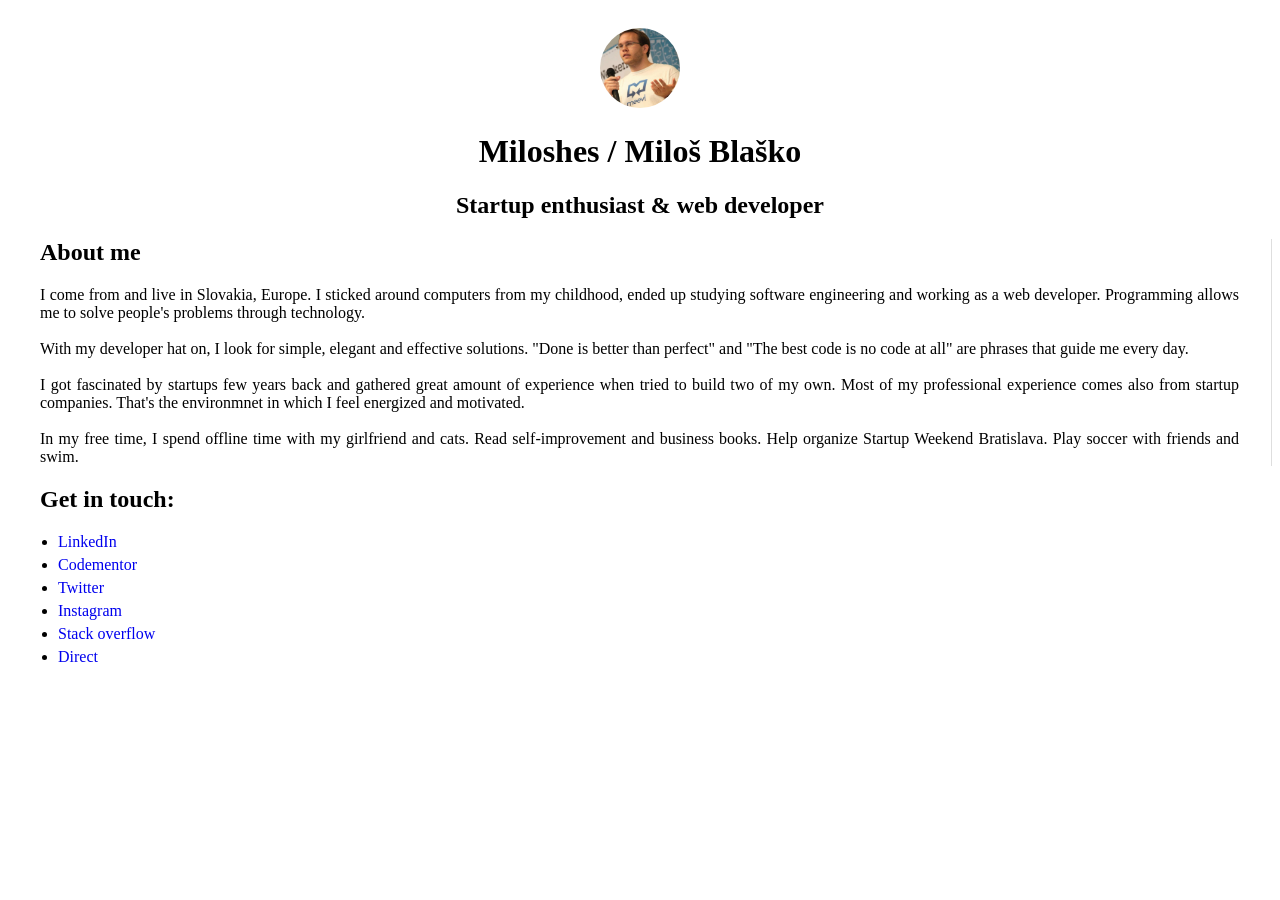
==== index.html @ 99ce5807 "new styling and content" ====
<!DOCTYPE html>
<html lang="en">
  <head>
    <meta charset="utf-8">
    <title>Miloshes.sk | Milos Blasko</title>
    <link rel="stylesheet" type="text/css" href="http://yui.yahooapis.com/combo?pure/0.6.0/base-min.css&pure/0.6.0/grids-min.css"/>
    <link rel="stylesheet" type="text/css" href="style.css"/>

    <!--[if lte IE 8]>
        <link rel="stylesheet" href="http://yui.yahooapis.com/pure/0.6.0/grids-responsive-old-ie-min.css">
    <![endif]-->
    <!--[if gt IE 8]><!-->
        <link rel="stylesheet" href="http://yui.yahooapis.com/pure/0.6.0/grids-responsive-min.css">
    <!--<![endif]-->

  	<meta property="og:title" content="Miloshes | Milos Blasko's personal website"/>
  	<meta property="og:type" content="website"/>
  	<meta property="og:url" content="http://miloshes.sk"/>
  	<meta property="og:image" content="http://miloshes.sk/img/profile.png"/>
  	<meta property="og:site_name" content="Miloshes' personal website"/>
  	<meta property="og:description" content="Milos Blasko - startup enthusiast and Ruby on Rails web developer from Slovakia."/>

    <script type="text/javascript">

      var _gaq = _gaq || [];
      _gaq.push(['_setAccount', 'UA-28419295-1']);
      _gaq.push(['_trackPageview']);

      (function() {
        var ga = document.createElement('script'); ga.type = 'text/javascript'; ga.async = true;
        ga.src = ('https:' == document.location.protocol ? 'https://ssl' : 'http://www') + '.google-analytics.com/ga.js';
        var s = document.getElementsByTagName('script')[0]; s.parentNode.insertBefore(ga, s);
      })();

    </script>
  </head>

  <body>
    <div class="pure-g">
      <div class="pure-u-1 centered">
        <img id="profile-pic" src="img/profile.png" height="80px" width="80px" alt="my face" class="my-face">
        <h1>Miloshes  /  Milo&#353; Bla&#353;ko</h1>
        <h2>Startup enthusiast & web developer</h2>
      </div>

      <div class="pure-u-1 pure-u-sm-3-4 hor-padding right-border">
        <h2>About me</h2>
        <p class="justify">
          I come from and live in Slovakia, Europe. I sticked around computers from my childhood,
          ended up studying software engineering and working as a web developer. Programming allows me to solve people's problems through technology.<br>
          <br>
          With my developer hat on, I look for simple, elegant and effective solutions.
          "Done is better than perfect" and "The best code is no code at all" are phrases that guide me every day.<br>
          <br>
          I got fascinated by startups few years back and gathered great amount of experience when tried to build two of my own. Most of my professional experience comes also from startup companies. That's the environmnet in which I feel energized and motivated.<br>
          <br>
          In my free time, I spend offline time with my girlfriend and cats. Read self-improvement and business books. Help organize Startup Weekend Bratislava. Play soccer with friends and swim.
        </p>
      </div>

      <div class="pure-u-1 pure-u-sm-1-4 hor-padding">
        <h2>Get in touch:</h2>
        <ul>
          <li><a href="http://sk.linkedin.com/in/milosblasko" target="_blank">LinkedIn</a></li>
          <li><a href="https://www.codementor.io/blasko" target="_blank">Codementor</a></li>
          <li><a href="http://twitter.com/blaskomm" target="_blank">Twitter</a></li>
          <li><a href="http://instagram.com/miloshes" target="_blank">Instagram</a></li>
          <li><a href="http://stackoverflow.com/users/826387/miloshes" target="_blank">Stack overflow</a></li>
          <li><a href="mailto:blaskomm@gmail.com">Direct</a></li>
        </ul>
      </div>
    </div>
  </body>
</html>
---- style.css ----
.justify {
  text-align: justify;
}

.centered {
  text-align: center;
}

.pure-g > div {
    -webkit-box-sizing: border-box;
    -moz-box-sizing: border-box;
    box-sizing: border-box;
}

.hor-padding {
    padding: 0 2em;
}

.right-border {
  border-right: 1px solid #DEDEDE;
}

.my-face {
    border-radius: 50%;
    margin-top: 20px;
}

ul {
  padding-left: 18px;
}

li {
  padding-bottom: 5px;
}

a {
  text-decoration: none;
}
/** {
    padding: 0;
    margin: 0;
}

body {
background: #fff;
font-family: Verdana, Arial, Helvetica, sans-serif;
font-size: 11px;
line-height: 18px;
color: #333333;
}

img { border: none; }
a { color: #FF4800; text-decoration: none;}
a:hover { text-decoration: underline; color : #000; }

#wrap {
margin: 40px auto 0 auto;
width: 800px;
}

#header {
border: 5px solid #ddd;
height: 100px;
text-align: center;
}
#header h1 {
font-size: 26px;
font-weight: 100;
letter-spacing: -3px;
padding: 12px 0 5px 10px;
text-align: center;
}
#header h1 a {
color: #182535;
text-decoration: none;
}
#header h1 a:hover {
color: #000;
text-decoration: none;
}
#header h2 {
color: #aaa;
font-size: 15px;
font-weight: 100;
padding: 0 0 0 11px;
letter-spacing: -1px;
line-height: 12px;
text-align: center;
}



.left {
margin-top: 10px;
width: 570px;
float: left;
text-align: justify;
border: 5px solid #ddd;
padding: 10px;
text-align: block;
}
.left h2 {
color: #FF4800;
font-size: 24px;
letter-spacing: -3px;
font-weight: 100;
padding : 10px 0 15px 0;
}

.right {
margin-top: 10px;
width: 160px;
float: right;
border: 5px solid #ddd;
font-size: 12px;
padding: 10px;
}
.right ul {
list-style-type: square;
padding: 5px 10px 10px 20px;
color: #59799F;
}
.right h2 {
height: 30px;
font-size: 12px;
color: #666;
line-height: 30px;
}
.right a { text-decoration: none }

#footer {
margin-top: 10px;
text-align: center;
color: #444;
font-size: 11px;
border: 5px solid #ddd;
padding: 10px;
}

#profile-pic {
padding-top: 7px;
}*/
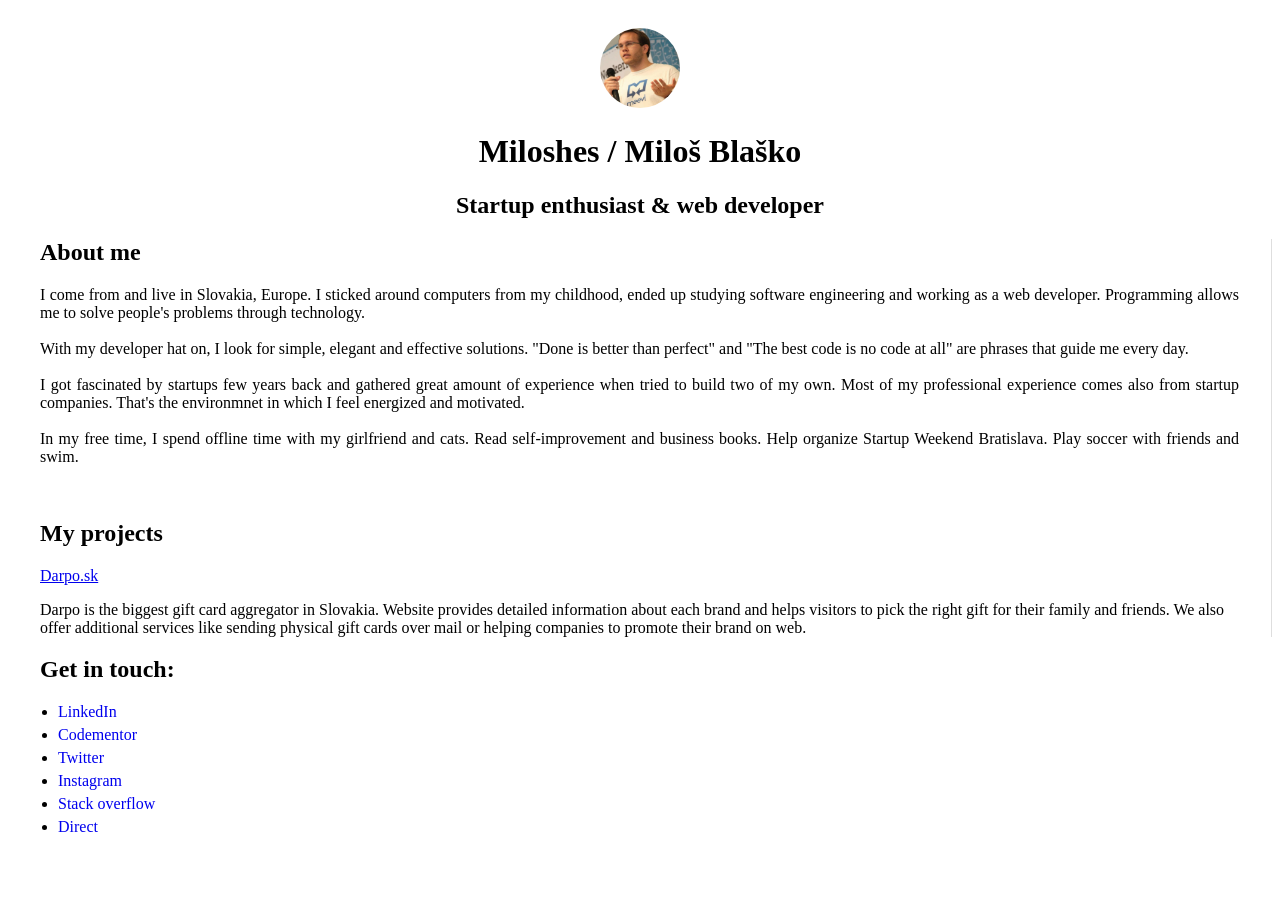
==== commit 623908cf: "Added section My projects with link to darpo.sk" ====
--- a/index.html
+++ b/index.html
@@ -56,7 +56,17 @@
           <br>
           In my free time, I spend offline time with my girlfriend and cats. Read self-improvement and business books. Help organize Startup Weekend Bratislava. Play soccer with friends and swim.
         </p>
+        <br>
+        <h2>My projects</h2>
+        <p class="justify">
+          <a href="http://darpo.sk" target="_blank" class="underlined-link">Darpo.sk</a>
+          <p>
+          Darpo is the biggest gift card aggregator in Slovakia. Website provides detailed information about each brand and helps visitors to pick the right gift for their family and friends. We also offer additional services like sending physical gift cards over mail or helping companies to promote their brand on web.
+          </p>
+        </p>
       </div>
+
+
 
       <div class="pure-u-1 pure-u-sm-1-4 hor-padding">
         <h2>Get in touch:</h2>
@@ -66,7 +76,7 @@
           <li><a href="http://twitter.com/blaskomm" target="_blank">Twitter</a></li>
           <li><a href="http://instagram.com/miloshes" target="_blank">Instagram</a></li>
           <li><a href="http://stackoverflow.com/users/826387/miloshes" target="_blank">Stack overflow</a></li>
-          <li><a href="mailto:blaskomm@gmail.com">Direct</a></li>
+          <li><a href="mailto:blaskomm[google email]">Direct</a></li>
         </ul>
       </div>
     </div>
--- a/style.css
+++ b/style.css
@@ -36,107 +36,7 @@
 a {
   text-decoration: none;
 }
-/** {
-    padding: 0;
-    margin: 0;
+
+.underlined-link {
+  text-decoration: underline;
 }
-
-body {
-background: #fff;
-font-family: Verdana, Arial, Helvetica, sans-serif;
-font-size: 11px;
-line-height: 18px;
-color: #333333;
-}
-
-img { border: none; }
-a { color: #FF4800; text-decoration: none;}
-a:hover { text-decoration: underline; color : #000; }
-
-#wrap {
-margin: 40px auto 0 auto;
-width: 800px;
-}
-
-#header {
-border: 5px solid #ddd;
-height: 100px;
-text-align: center;
-}
-#header h1 {
-font-size: 26px;
-font-weight: 100;
-letter-spacing: -3px;
-padding: 12px 0 5px 10px;
-text-align: center;
-}
-#header h1 a {
-color: #182535;
-text-decoration: none;
-}
-#header h1 a:hover {
-color: #000;
-text-decoration: none;
-}
-#header h2 {
-color: #aaa;
-font-size: 15px;
-font-weight: 100;
-padding: 0 0 0 11px;
-letter-spacing: -1px;
-line-height: 12px;
-text-align: center;
-}
-
-
-
-.left {
-margin-top: 10px;
-width: 570px;
-float: left;
-text-align: justify;
-border: 5px solid #ddd;
-padding: 10px;
-text-align: block;
-}
-.left h2 {
-color: #FF4800;
-font-size: 24px;
-letter-spacing: -3px;
-font-weight: 100;
-padding : 10px 0 15px 0;
-}
-
-.right {
-margin-top: 10px;
-width: 160px;
-float: right;
-border: 5px solid #ddd;
-font-size: 12px;
-padding: 10px;
-}
-.right ul {
-list-style-type: square;
-padding: 5px 10px 10px 20px;
-color: #59799F;
-}
-.right h2 {
-height: 30px;
-font-size: 12px;
-color: #666;
-line-height: 30px;
-}
-.right a { text-decoration: none }
-
-#footer {
-margin-top: 10px;
-text-align: center;
-color: #444;
-font-size: 11px;
-border: 5px solid #ddd;
-padding: 10px;
-}
-
-#profile-pic {
-padding-top: 7px;
-}*/
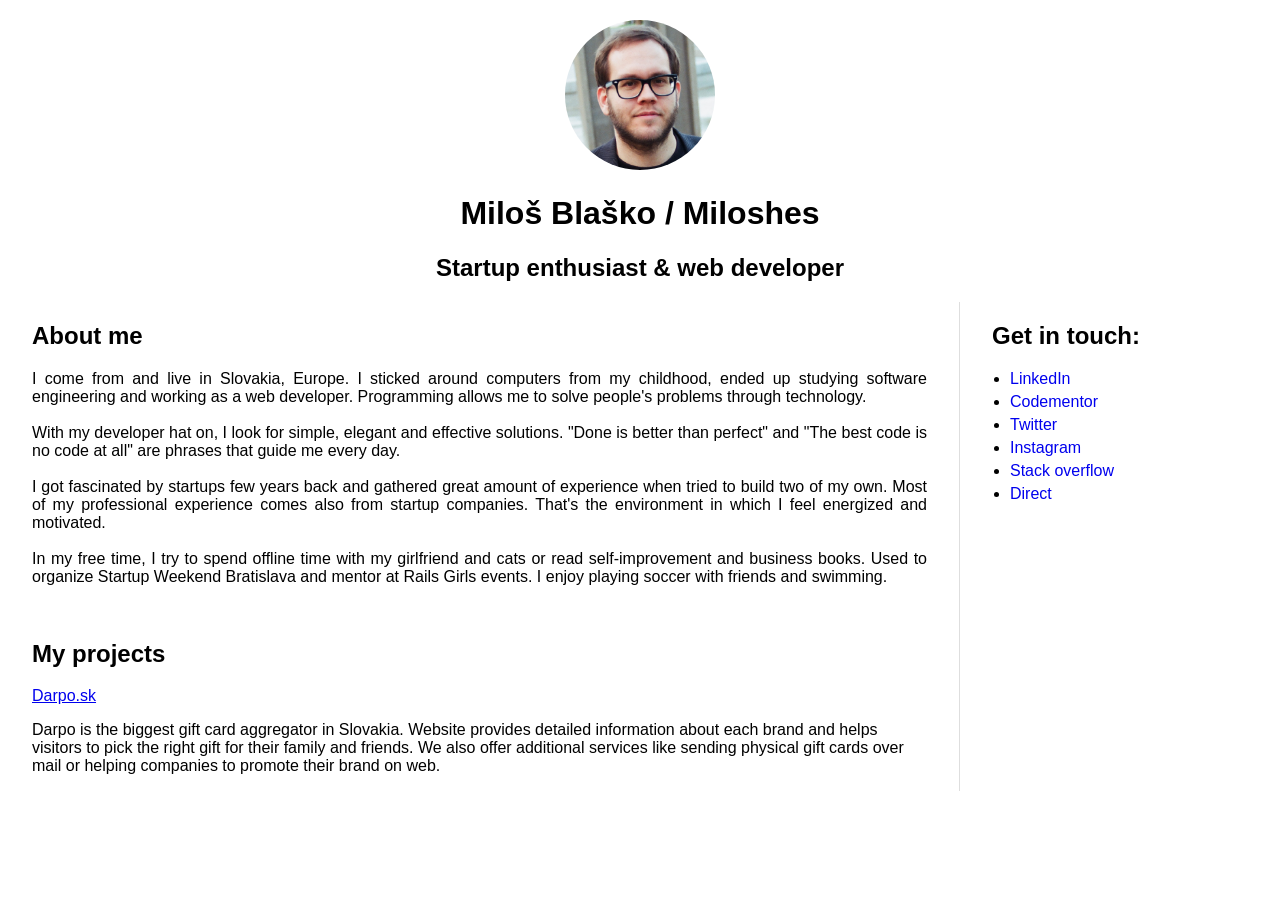
==== commit 2e4d0b92: "Local stylesheets, new profile pic, updated "About me"" ====
--- a/index.html
+++ b/index.html
@@ -3,20 +3,14 @@
   <head>
     <meta charset="utf-8">
     <title>Miloshes.sk | Milos Blasko</title>
-    <link rel="stylesheet" type="text/css" href="http://yui.yahooapis.com/combo?pure/0.6.0/base-min.css&pure/0.6.0/grids-min.css"/>
-    <link rel="stylesheet" type="text/css" href="style.css"/>
-
-    <!--[if lte IE 8]>
-        <link rel="stylesheet" href="http://yui.yahooapis.com/pure/0.6.0/grids-responsive-old-ie-min.css">
-    <![endif]-->
-    <!--[if gt IE 8]><!-->
-        <link rel="stylesheet" href="http://yui.yahooapis.com/pure/0.6.0/grids-responsive-min.css">
-    <!--<![endif]-->
+    <link rel="stylesheet" type="text/css" href="styles/grids-min.css"/>
+    <link rel="stylesheet" type="text/css" href="styles/style.css"/>
+    <link rel="stylesheet" type="text/css" href="styles/grids-responsive-min.css">
 
   	<meta property="og:title" content="Miloshes | Milos Blasko's personal website"/>
   	<meta property="og:type" content="website"/>
-  	<meta property="og:url" content="http://miloshes.sk"/>
-  	<meta property="og:image" content="http://miloshes.sk/img/profile.png"/>
+  	<meta property="og:url" content="https://miloshes.sk"/>
+  	<meta property="og:image" content="https://miloshes.sk/img/profile.png"/>
   	<meta property="og:site_name" content="Miloshes' personal website"/>
   	<meta property="og:description" content="Milos Blasko - startup enthusiast and Ruby on Rails web developer from Slovakia."/>
 
@@ -38,8 +32,8 @@
   <body>
     <div class="pure-g">
       <div class="pure-u-1 centered">
-        <img id="profile-pic" src="img/profile.png" height="80px" width="80px" alt="my face" class="my-face">
-        <h1>Miloshes  /  Milo&#353; Bla&#353;ko</h1>
+        <img id="profile-pic" src="img/profile.png" height="150px" width="150px" alt="my face" class="my-face">
+        <h1>Milo&#353; Bla&#353;ko / Miloshes</h1>
         <h2>Startup enthusiast & web developer</h2>
       </div>
 
@@ -52,16 +46,16 @@
           With my developer hat on, I look for simple, elegant and effective solutions.
           "Done is better than perfect" and "The best code is no code at all" are phrases that guide me every day.<br>
           <br>
-          I got fascinated by startups few years back and gathered great amount of experience when tried to build two of my own. Most of my professional experience comes also from startup companies. That's the environmnet in which I feel energized and motivated.<br>
+          I got fascinated by startups few years back and gathered great amount of experience when tried to build two of my own. Most of my professional experience comes also from startup companies. That's the environment in which I feel energized and motivated.<br>
           <br>
-          In my free time, I spend offline time with my girlfriend and cats. Read self-improvement and business books. Help organize Startup Weekend Bratislava. Play soccer with friends and swim.
+          In my free time, I try to spend offline time with my girlfriend and cats or read self-improvement and business books. Used to organize Startup Weekend Bratislava and mentor at Rails Girls events. I enjoy playing soccer with friends and swimming.
         </p>
         <br>
         <h2>My projects</h2>
         <p class="justify">
           <a href="http://darpo.sk" target="_blank" class="underlined-link">Darpo.sk</a>
           <p>
-          Darpo is the biggest gift card aggregator in Slovakia. Website provides detailed information about each brand and helps visitors to pick the right gift for their family and friends. We also offer additional services like sending physical gift cards over mail or helping companies to promote their brand on web.
+            Darpo is the biggest gift card aggregator in Slovakia. Website provides detailed information about each brand and helps visitors to pick the right gift for their family and friends. We also offer additional services like sending physical gift cards over mail or helping companies to promote their brand on web.
           </p>
         </p>
       </div>
@@ -73,9 +67,9 @@
         <ul>
           <li><a href="http://sk.linkedin.com/in/milosblasko" target="_blank">LinkedIn</a></li>
           <li><a href="https://www.codementor.io/blasko" target="_blank">Codementor</a></li>
-          <li><a href="http://twitter.com/blaskomm" target="_blank">Twitter</a></li>
-          <li><a href="http://instagram.com/miloshes" target="_blank">Instagram</a></li>
-          <li><a href="http://stackoverflow.com/users/826387/miloshes" target="_blank">Stack overflow</a></li>
+          <li><a href="https://twitter.com/blaskomm" target="_blank">Twitter</a></li>
+          <li><a href="https://instagram.com/miloshes" target="_blank">Instagram</a></li>
+          <li><a href="https://stackoverflow.com/users/826387/miloshes" target="_blank">Stack overflow</a></li>
           <li><a href="mailto:blaskomm[google email]">Direct</a></li>
         </ul>
       </div>
--- a/styles/grids-min.css
+++ b/styles/grids-min.css
@@ -0,0 +1,17 @@
+/*!
+Pure v0.6.0
+Copyright 2014 Yahoo! Inc. All rights reserved.
+Licensed under the BSD License.
+https://github.com/yahoo/pure/blob/master/LICENSE.md
+*/
+/*!
+normalize.css v^3.0 | MIT License | git.io/normalize
+Copyright (c) Nicolas Gallagher and Jonathan Neal
+*/
+/*! normalize.css v3.0.2 | MIT License | git.io/normalize */html{font-family:sans-serif;-ms-text-size-adjust:100%;-webkit-text-size-adjust:100%}body{margin:0}article,aside,details,figcaption,figure,footer,header,hgroup,main,menu,nav,section,summary{display:block}audio,canvas,progress,video{display:inline-block;vertical-align:baseline}audio:not([controls]){display:none;height:0}[hidden],template{display:none}a{background-color:transparent}a:active,a:hover{outline:0}abbr[title]{border-bottom:1px dotted}b,strong{font-weight:700}dfn{font-style:italic}h1{font-size:2em;margin:.67em 0}mark{background:#ff0;color:#000}small{font-size:80%}sub,sup{font-size:75%;line-height:0;position:relative;vertical-align:baseline}sup{top:-.5em}sub{bottom:-.25em}img{border:0}svg:not(:root){overflow:hidden}figure{margin:1em 40px}hr{-moz-box-sizing:content-box;box-sizing:content-box;height:0}pre{overflow:auto}code,kbd,pre,samp{font-family:monospace,monospace;font-size:1em}button,input,optgroup,select,textarea{color:inherit;font:inherit;margin:0}button{overflow:visible}button,select{text-transform:none}button,html input[type=button],input[type=reset],input[type=submit]{-webkit-appearance:button;cursor:pointer}button[disabled],html input[disabled]{cursor:default}button::-moz-focus-inner,input::-moz-focus-inner{border:0;padding:0}input{line-height:normal}input[type=checkbox],input[type=radio]{box-sizing:border-box;padding:0}input[type=number]::-webkit-inner-spin-button,input[type=number]::-webkit-outer-spin-button{height:auto}input[type=search]{-webkit-appearance:textfield;-moz-box-sizing:content-box;-webkit-box-sizing:content-box;box-sizing:content-box}input[type=search]::-webkit-search-cancel-button,input[type=search]::-webkit-search-decoration{-webkit-appearance:none}fieldset{border:1px solid silver;margin:0 2px;padding:.35em .625em .75em}legend{border:0;padding:0}textarea{overflow:auto}optgroup{font-weight:700}table{border-collapse:collapse;border-spacing:0}td,th{padding:0}.hidden,[hidden]{display:none!important}.pure-img{max-width:100%;height:auto;display:block}/*!
+Pure v0.6.0
+Copyright 2014 Yahoo! Inc. All rights reserved.
+Licensed under the BSD License.
+https://github.com/yahoo/pure/blob/master/LICENSE.md
+*/
+.pure-g{letter-spacing:-.31em;*letter-spacing:normal;*word-spacing:-.43em;text-rendering:optimizespeed;font-family:FreeSans,Arimo,"Droid Sans",Helvetica,Arial,sans-serif;display:-webkit-flex;-webkit-flex-flow:row wrap;display:-ms-flexbox;-ms-flex-flow:row wrap;-ms-align-content:flex-start;-webkit-align-content:flex-start;align-content:flex-start}.opera-only :-o-prefocus,.pure-g{word-spacing:-.43em}.pure-u{display:inline-block;*display:inline;zoom:1;letter-spacing:normal;word-spacing:normal;vertical-align:top;text-rendering:auto}.pure-g [class *="pure-u"]{font-family:sans-serif}.pure-u-1,.pure-u-1-1,.pure-u-1-2,.pure-u-1-3,.pure-u-2-3,.pure-u-1-4,.pure-u-3-4,.pure-u-1-5,.pure-u-2-5,.pure-u-3-5,.pure-u-4-5,.pure-u-5-5,.pure-u-1-6,.pure-u-5-6,.pure-u-1-8,.pure-u-3-8,.pure-u-5-8,.pure-u-7-8,.pure-u-1-12,.pure-u-5-12,.pure-u-7-12,.pure-u-11-12,.pure-u-1-24,.pure-u-2-24,.pure-u-3-24,.pure-u-4-24,.pure-u-5-24,.pure-u-6-24,.pure-u-7-24,.pure-u-8-24,.pure-u-9-24,.pure-u-10-24,.pure-u-11-24,.pure-u-12-24,.pure-u-13-24,.pure-u-14-24,.pure-u-15-24,.pure-u-16-24,.pure-u-17-24,.pure-u-18-24,.pure-u-19-24,.pure-u-20-24,.pure-u-21-24,.pure-u-22-24,.pure-u-23-24,.pure-u-24-24{display:inline-block;*display:inline;zoom:1;letter-spacing:normal;word-spacing:normal;vertical-align:top;text-rendering:auto}.pure-u-1-24{width:4.1667%;*width:4.1357%}.pure-u-1-12,.pure-u-2-24{width:8.3333%;*width:8.3023%}.pure-u-1-8,.pure-u-3-24{width:12.5%;*width:12.469%}.pure-u-1-6,.pure-u-4-24{width:16.6667%;*width:16.6357%}.pure-u-1-5{width:20%;*width:19.969%}.pure-u-5-24{width:20.8333%;*width:20.8023%}.pure-u-1-4,.pure-u-6-24{width:25%;*width:24.969%}.pure-u-7-24{width:29.1667%;*width:29.1357%}.pure-u-1-3,.pure-u-8-24{width:33.3333%;*width:33.3023%}.pure-u-3-8,.pure-u-9-24{width:37.5%;*width:37.469%}.pure-u-2-5{width:40%;*width:39.969%}.pure-u-5-12,.pure-u-10-24{width:41.6667%;*width:41.6357%}.pure-u-11-24{width:45.8333%;*width:45.8023%}.pure-u-1-2,.pure-u-12-24{width:50%;*width:49.969%}.pure-u-13-24{width:54.1667%;*width:54.1357%}.pure-u-7-12,.pure-u-14-24{width:58.3333%;*width:58.3023%}.pure-u-3-5{width:60%;*width:59.969%}.pure-u-5-8,.pure-u-15-24{width:62.5%;*width:62.469%}.pure-u-2-3,.pure-u-16-24{width:66.6667%;*width:66.6357%}.pure-u-17-24{width:70.8333%;*width:70.8023%}.pure-u-3-4,.pure-u-18-24{width:75%;*width:74.969%}.pure-u-19-24{width:79.1667%;*width:79.1357%}.pure-u-4-5{width:80%;*width:79.969%}.pure-u-5-6,.pure-u-20-24{width:83.3333%;*width:83.3023%}.pure-u-7-8,.pure-u-21-24{width:87.5%;*width:87.469%}.pure-u-11-12,.pure-u-22-24{width:91.6667%;*width:91.6357%}.pure-u-23-24{width:95.8333%;*width:95.8023%}.pure-u-1,.pure-u-1-1,.pure-u-5-5,.pure-u-24-24{width:100%}
--- a/styles/style.css
+++ b/styles/style.css
@@ -0,0 +1,42 @@
+.justify {
+  text-align: justify;
+}
+
+.centered {
+  text-align: center;
+}
+
+.pure-g > div {
+    -webkit-box-sizing: border-box;
+    -moz-box-sizing: border-box;
+    box-sizing: border-box;
+}
+
+.hor-padding {
+    padding: 0 2em;
+}
+
+.right-border {
+  border-right: 1px solid #DEDEDE;
+}
+
+.my-face {
+    border-radius: 50%;
+    margin-top: 20px;
+}
+
+ul {
+  padding-left: 18px;
+}
+
+li {
+  padding-bottom: 5px;
+}
+
+a {
+  text-decoration: none;
+}
+
+.underlined-link {
+  text-decoration: underline;
+}
--- a/styles/grids-responsive-min.css
+++ b/styles/grids-responsive-min.css
@@ -0,0 +1,7 @@
+/*!
+Pure v0.6.0
+Copyright 2014 Yahoo! Inc. All rights reserved.
+Licensed under the BSD License.
+https://github.com/yahoo/pure/blob/master/LICENSE.md
+*/
+@media screen and (min-width:35.5em){.pure-u-sm-1,.pure-u-sm-1-1,.pure-u-sm-1-2,.pure-u-sm-1-3,.pure-u-sm-2-3,.pure-u-sm-1-4,.pure-u-sm-3-4,.pure-u-sm-1-5,.pure-u-sm-2-5,.pure-u-sm-3-5,.pure-u-sm-4-5,.pure-u-sm-5-5,.pure-u-sm-1-6,.pure-u-sm-5-6,.pure-u-sm-1-8,.pure-u-sm-3-8,.pure-u-sm-5-8,.pure-u-sm-7-8,.pure-u-sm-1-12,.pure-u-sm-5-12,.pure-u-sm-7-12,.pure-u-sm-11-12,.pure-u-sm-1-24,.pure-u-sm-2-24,.pure-u-sm-3-24,.pure-u-sm-4-24,.pure-u-sm-5-24,.pure-u-sm-6-24,.pure-u-sm-7-24,.pure-u-sm-8-24,.pure-u-sm-9-24,.pure-u-sm-10-24,.pure-u-sm-11-24,.pure-u-sm-12-24,.pure-u-sm-13-24,.pure-u-sm-14-24,.pure-u-sm-15-24,.pure-u-sm-16-24,.pure-u-sm-17-24,.pure-u-sm-18-24,.pure-u-sm-19-24,.pure-u-sm-20-24,.pure-u-sm-21-24,.pure-u-sm-22-24,.pure-u-sm-23-24,.pure-u-sm-24-24{display:inline-block;*display:inline;zoom:1;letter-spacing:normal;word-spacing:normal;vertical-align:top;text-rendering:auto}.pure-u-sm-1-24{width:4.1667%;*width:4.1357%}.pure-u-sm-1-12,.pure-u-sm-2-24{width:8.3333%;*width:8.3023%}.pure-u-sm-1-8,.pure-u-sm-3-24{width:12.5%;*width:12.469%}.pure-u-sm-1-6,.pure-u-sm-4-24{width:16.6667%;*width:16.6357%}.pure-u-sm-1-5{width:20%;*width:19.969%}.pure-u-sm-5-24{width:20.8333%;*width:20.8023%}.pure-u-sm-1-4,.pure-u-sm-6-24{width:25%;*width:24.969%}.pure-u-sm-7-24{width:29.1667%;*width:29.1357%}.pure-u-sm-1-3,.pure-u-sm-8-24{width:33.3333%;*width:33.3023%}.pure-u-sm-3-8,.pure-u-sm-9-24{width:37.5%;*width:37.469%}.pure-u-sm-2-5{width:40%;*width:39.969%}.pure-u-sm-5-12,.pure-u-sm-10-24{width:41.6667%;*width:41.6357%}.pure-u-sm-11-24{width:45.8333%;*width:45.8023%}.pure-u-sm-1-2,.pure-u-sm-12-24{width:50%;*width:49.969%}.pure-u-sm-13-24{width:54.1667%;*width:54.1357%}.pure-u-sm-7-12,.pure-u-sm-14-24{width:58.3333%;*width:58.3023%}.pure-u-sm-3-5{width:60%;*width:59.969%}.pure-u-sm-5-8,.pure-u-sm-15-24{width:62.5%;*width:62.469%}.pure-u-sm-2-3,.pure-u-sm-16-24{width:66.6667%;*width:66.6357%}.pure-u-sm-17-24{width:70.8333%;*width:70.8023%}.pure-u-sm-3-4,.pure-u-sm-18-24{width:75%;*width:74.969%}.pure-u-sm-19-24{width:79.1667%;*width:79.1357%}.pure-u-sm-4-5{width:80%;*width:79.969%}.pure-u-sm-5-6,.pure-u-sm-20-24{width:83.3333%;*width:83.3023%}.pure-u-sm-7-8,.pure-u-sm-21-24{width:87.5%;*width:87.469%}.pure-u-sm-11-12,.pure-u-sm-22-24{width:91.6667%;*width:91.6357%}.pure-u-sm-23-24{width:95.8333%;*width:95.8023%}.pure-u-sm-1,.pure-u-sm-1-1,.pure-u-sm-5-5,.pure-u-sm-24-24{width:100%}}@media screen and (min-width:48em){.pure-u-md-1,.pure-u-md-1-1,.pure-u-md-1-2,.pure-u-md-1-3,.pure-u-md-2-3,.pure-u-md-1-4,.pure-u-md-3-4,.pure-u-md-1-5,.pure-u-md-2-5,.pure-u-md-3-5,.pure-u-md-4-5,.pure-u-md-5-5,.pure-u-md-1-6,.pure-u-md-5-6,.pure-u-md-1-8,.pure-u-md-3-8,.pure-u-md-5-8,.pure-u-md-7-8,.pure-u-md-1-12,.pure-u-md-5-12,.pure-u-md-7-12,.pure-u-md-11-12,.pure-u-md-1-24,.pure-u-md-2-24,.pure-u-md-3-24,.pure-u-md-4-24,.pure-u-md-5-24,.pure-u-md-6-24,.pure-u-md-7-24,.pure-u-md-8-24,.pure-u-md-9-24,.pure-u-md-10-24,.pure-u-md-11-24,.pure-u-md-12-24,.pure-u-md-13-24,.pure-u-md-14-24,.pure-u-md-15-24,.pure-u-md-16-24,.pure-u-md-17-24,.pure-u-md-18-24,.pure-u-md-19-24,.pure-u-md-20-24,.pure-u-md-21-24,.pure-u-md-22-24,.pure-u-md-23-24,.pure-u-md-24-24{display:inline-block;*display:inline;zoom:1;letter-spacing:normal;word-spacing:normal;vertical-align:top;text-rendering:auto}.pure-u-md-1-24{width:4.1667%;*width:4.1357%}.pure-u-md-1-12,.pure-u-md-2-24{width:8.3333%;*width:8.3023%}.pure-u-md-1-8,.pure-u-md-3-24{width:12.5%;*width:12.469%}.pure-u-md-1-6,.pure-u-md-4-24{width:16.6667%;*width:16.6357%}.pure-u-md-1-5{width:20%;*width:19.969%}.pure-u-md-5-24{width:20.8333%;*width:20.8023%}.pure-u-md-1-4,.pure-u-md-6-24{width:25%;*width:24.969%}.pure-u-md-7-24{width:29.1667%;*width:29.1357%}.pure-u-md-1-3,.pure-u-md-8-24{width:33.3333%;*width:33.3023%}.pure-u-md-3-8,.pure-u-md-9-24{width:37.5%;*width:37.469%}.pure-u-md-2-5{width:40%;*width:39.969%}.pure-u-md-5-12,.pure-u-md-10-24{width:41.6667%;*width:41.6357%}.pure-u-md-11-24{width:45.8333%;*width:45.8023%}.pure-u-md-1-2,.pure-u-md-12-24{width:50%;*width:49.969%}.pure-u-md-13-24{width:54.1667%;*width:54.1357%}.pure-u-md-7-12,.pure-u-md-14-24{width:58.3333%;*width:58.3023%}.pure-u-md-3-5{width:60%;*width:59.969%}.pure-u-md-5-8,.pure-u-md-15-24{width:62.5%;*width:62.469%}.pure-u-md-2-3,.pure-u-md-16-24{width:66.6667%;*width:66.6357%}.pure-u-md-17-24{width:70.8333%;*width:70.8023%}.pure-u-md-3-4,.pure-u-md-18-24{width:75%;*width:74.969%}.pure-u-md-19-24{width:79.1667%;*width:79.1357%}.pure-u-md-4-5{width:80%;*width:79.969%}.pure-u-md-5-6,.pure-u-md-20-24{width:83.3333%;*width:83.3023%}.pure-u-md-7-8,.pure-u-md-21-24{width:87.5%;*width:87.469%}.pure-u-md-11-12,.pure-u-md-22-24{width:91.6667%;*width:91.6357%}.pure-u-md-23-24{width:95.8333%;*width:95.8023%}.pure-u-md-1,.pure-u-md-1-1,.pure-u-md-5-5,.pure-u-md-24-24{width:100%}}@media screen and (min-width:64em){.pure-u-lg-1,.pure-u-lg-1-1,.pure-u-lg-1-2,.pure-u-lg-1-3,.pure-u-lg-2-3,.pure-u-lg-1-4,.pure-u-lg-3-4,.pure-u-lg-1-5,.pure-u-lg-2-5,.pure-u-lg-3-5,.pure-u-lg-4-5,.pure-u-lg-5-5,.pure-u-lg-1-6,.pure-u-lg-5-6,.pure-u-lg-1-8,.pure-u-lg-3-8,.pure-u-lg-5-8,.pure-u-lg-7-8,.pure-u-lg-1-12,.pure-u-lg-5-12,.pure-u-lg-7-12,.pure-u-lg-11-12,.pure-u-lg-1-24,.pure-u-lg-2-24,.pure-u-lg-3-24,.pure-u-lg-4-24,.pure-u-lg-5-24,.pure-u-lg-6-24,.pure-u-lg-7-24,.pure-u-lg-8-24,.pure-u-lg-9-24,.pure-u-lg-10-24,.pure-u-lg-11-24,.pure-u-lg-12-24,.pure-u-lg-13-24,.pure-u-lg-14-24,.pure-u-lg-15-24,.pure-u-lg-16-24,.pure-u-lg-17-24,.pure-u-lg-18-24,.pure-u-lg-19-24,.pure-u-lg-20-24,.pure-u-lg-21-24,.pure-u-lg-22-24,.pure-u-lg-23-24,.pure-u-lg-24-24{display:inline-block;*display:inline;zoom:1;letter-spacing:normal;word-spacing:normal;vertical-align:top;text-rendering:auto}.pure-u-lg-1-24{width:4.1667%;*width:4.1357%}.pure-u-lg-1-12,.pure-u-lg-2-24{width:8.3333%;*width:8.3023%}.pure-u-lg-1-8,.pure-u-lg-3-24{width:12.5%;*width:12.469%}.pure-u-lg-1-6,.pure-u-lg-4-24{width:16.6667%;*width:16.6357%}.pure-u-lg-1-5{width:20%;*width:19.969%}.pure-u-lg-5-24{width:20.8333%;*width:20.8023%}.pure-u-lg-1-4,.pure-u-lg-6-24{width:25%;*width:24.969%}.pure-u-lg-7-24{width:29.1667%;*width:29.1357%}.pure-u-lg-1-3,.pure-u-lg-8-24{width:33.3333%;*width:33.3023%}.pure-u-lg-3-8,.pure-u-lg-9-24{width:37.5%;*width:37.469%}.pure-u-lg-2-5{width:40%;*width:39.969%}.pure-u-lg-5-12,.pure-u-lg-10-24{width:41.6667%;*width:41.6357%}.pure-u-lg-11-24{width:45.8333%;*width:45.8023%}.pure-u-lg-1-2,.pure-u-lg-12-24{width:50%;*width:49.969%}.pure-u-lg-13-24{width:54.1667%;*width:54.1357%}.pure-u-lg-7-12,.pure-u-lg-14-24{width:58.3333%;*width:58.3023%}.pure-u-lg-3-5{width:60%;*width:59.969%}.pure-u-lg-5-8,.pure-u-lg-15-24{width:62.5%;*width:62.469%}.pure-u-lg-2-3,.pure-u-lg-16-24{width:66.6667%;*width:66.6357%}.pure-u-lg-17-24{width:70.8333%;*width:70.8023%}.pure-u-lg-3-4,.pure-u-lg-18-24{width:75%;*width:74.969%}.pure-u-lg-19-24{width:79.1667%;*width:79.1357%}.pure-u-lg-4-5{width:80%;*width:79.969%}.pure-u-lg-5-6,.pure-u-lg-20-24{width:83.3333%;*width:83.3023%}.pure-u-lg-7-8,.pure-u-lg-21-24{width:87.5%;*width:87.469%}.pure-u-lg-11-12,.pure-u-lg-22-24{width:91.6667%;*width:91.6357%}.pure-u-lg-23-24{width:95.8333%;*width:95.8023%}.pure-u-lg-1,.pure-u-lg-1-1,.pure-u-lg-5-5,.pure-u-lg-24-24{width:100%}}@media screen and (min-width:80em){.pure-u-xl-1,.pure-u-xl-1-1,.pure-u-xl-1-2,.pure-u-xl-1-3,.pure-u-xl-2-3,.pure-u-xl-1-4,.pure-u-xl-3-4,.pure-u-xl-1-5,.pure-u-xl-2-5,.pure-u-xl-3-5,.pure-u-xl-4-5,.pure-u-xl-5-5,.pure-u-xl-1-6,.pure-u-xl-5-6,.pure-u-xl-1-8,.pure-u-xl-3-8,.pure-u-xl-5-8,.pure-u-xl-7-8,.pure-u-xl-1-12,.pure-u-xl-5-12,.pure-u-xl-7-12,.pure-u-xl-11-12,.pure-u-xl-1-24,.pure-u-xl-2-24,.pure-u-xl-3-24,.pure-u-xl-4-24,.pure-u-xl-5-24,.pure-u-xl-6-24,.pure-u-xl-7-24,.pure-u-xl-8-24,.pure-u-xl-9-24,.pure-u-xl-10-24,.pure-u-xl-11-24,.pure-u-xl-12-24,.pure-u-xl-13-24,.pure-u-xl-14-24,.pure-u-xl-15-24,.pure-u-xl-16-24,.pure-u-xl-17-24,.pure-u-xl-18-24,.pure-u-xl-19-24,.pure-u-xl-20-24,.pure-u-xl-21-24,.pure-u-xl-22-24,.pure-u-xl-23-24,.pure-u-xl-24-24{display:inline-block;*display:inline;zoom:1;letter-spacing:normal;word-spacing:normal;vertical-align:top;text-rendering:auto}.pure-u-xl-1-24{width:4.1667%;*width:4.1357%}.pure-u-xl-1-12,.pure-u-xl-2-24{width:8.3333%;*width:8.3023%}.pure-u-xl-1-8,.pure-u-xl-3-24{width:12.5%;*width:12.469%}.pure-u-xl-1-6,.pure-u-xl-4-24{width:16.6667%;*width:16.6357%}.pure-u-xl-1-5{width:20%;*width:19.969%}.pure-u-xl-5-24{width:20.8333%;*width:20.8023%}.pure-u-xl-1-4,.pure-u-xl-6-24{width:25%;*width:24.969%}.pure-u-xl-7-24{width:29.1667%;*width:29.1357%}.pure-u-xl-1-3,.pure-u-xl-8-24{width:33.3333%;*width:33.3023%}.pure-u-xl-3-8,.pure-u-xl-9-24{width:37.5%;*width:37.469%}.pure-u-xl-2-5{width:40%;*width:39.969%}.pure-u-xl-5-12,.pure-u-xl-10-24{width:41.6667%;*width:41.6357%}.pure-u-xl-11-24{width:45.8333%;*width:45.8023%}.pure-u-xl-1-2,.pure-u-xl-12-24{width:50%;*width:49.969%}.pure-u-xl-13-24{width:54.1667%;*width:54.1357%}.pure-u-xl-7-12,.pure-u-xl-14-24{width:58.3333%;*width:58.3023%}.pure-u-xl-3-5{width:60%;*width:59.969%}.pure-u-xl-5-8,.pure-u-xl-15-24{width:62.5%;*width:62.469%}.pure-u-xl-2-3,.pure-u-xl-16-24{width:66.6667%;*width:66.6357%}.pure-u-xl-17-24{width:70.8333%;*width:70.8023%}.pure-u-xl-3-4,.pure-u-xl-18-24{width:75%;*width:74.969%}.pure-u-xl-19-24{width:79.1667%;*width:79.1357%}.pure-u-xl-4-5{width:80%;*width:79.969%}.pure-u-xl-5-6,.pure-u-xl-20-24{width:83.3333%;*width:83.3023%}.pure-u-xl-7-8,.pure-u-xl-21-24{width:87.5%;*width:87.469%}.pure-u-xl-11-12,.pure-u-xl-22-24{width:91.6667%;*width:91.6357%}.pure-u-xl-23-24{width:95.8333%;*width:95.8023%}.pure-u-xl-1,.pure-u-xl-1-1,.pure-u-xl-5-5,.pure-u-xl-24-24{width:100%}}
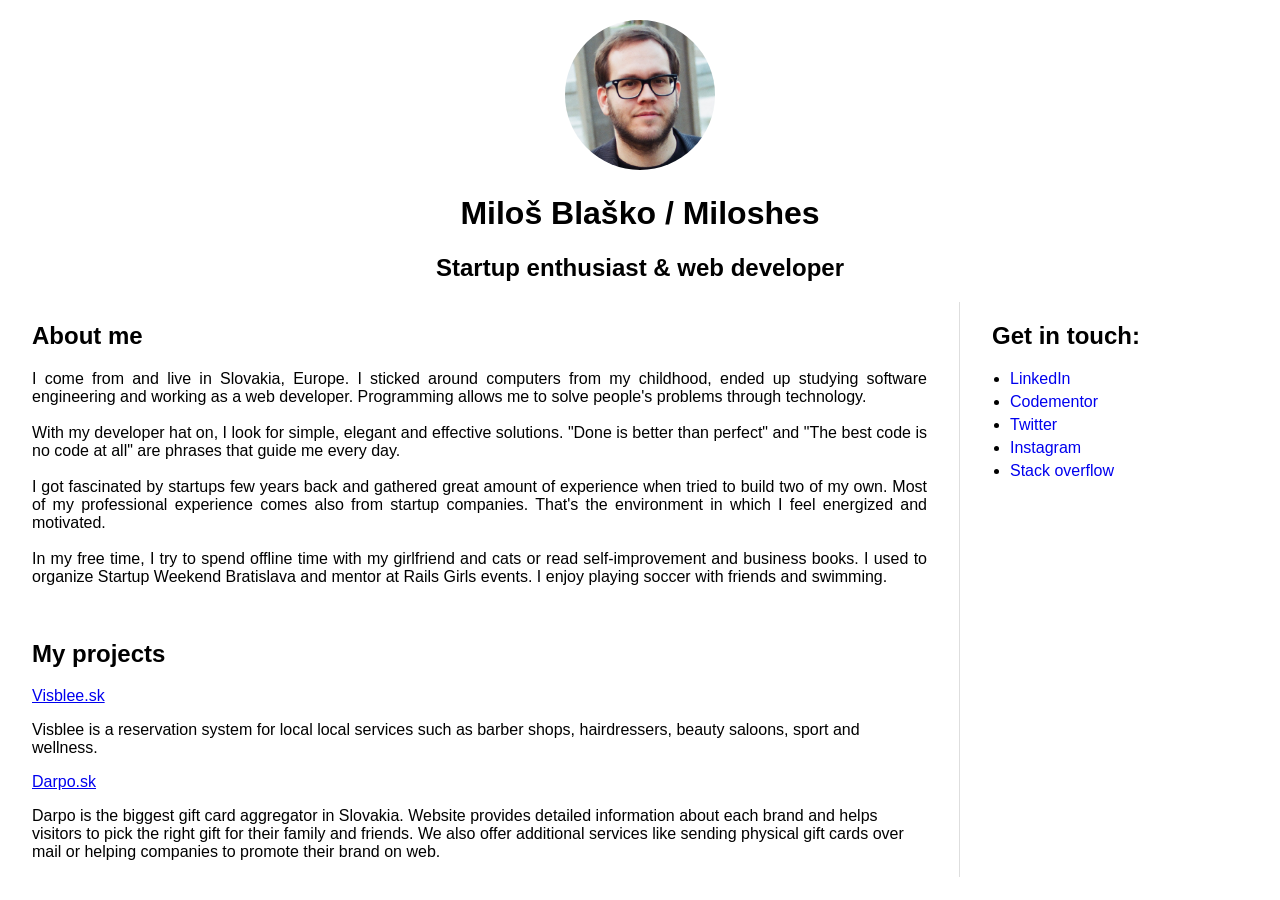
==== commit a0170a85: "Remove gmail, add Visblee" ====
--- a/index.html
+++ b/index.html
@@ -13,20 +13,6 @@
   	<meta property="og:image" content="https://miloshes.sk/img/profile.png"/>
   	<meta property="og:site_name" content="Miloshes' personal website"/>
   	<meta property="og:description" content="Milos Blasko - startup enthusiast and Ruby on Rails web developer from Slovakia."/>
-
-    <script type="text/javascript">
-
-      var _gaq = _gaq || [];
-      _gaq.push(['_setAccount', 'UA-28419295-1']);
-      _gaq.push(['_trackPageview']);
-
-      (function() {
-        var ga = document.createElement('script'); ga.type = 'text/javascript'; ga.async = true;
-        ga.src = ('https:' == document.location.protocol ? 'https://ssl' : 'http://www') + '.google-analytics.com/ga.js';
-        var s = document.getElementsByTagName('script')[0]; s.parentNode.insertBefore(ga, s);
-      })();
-
-    </script>
   </head>
 
   <body>
@@ -48,29 +34,33 @@
           <br>
           I got fascinated by startups few years back and gathered great amount of experience when tried to build two of my own. Most of my professional experience comes also from startup companies. That's the environment in which I feel energized and motivated.<br>
           <br>
-          In my free time, I try to spend offline time with my girlfriend and cats or read self-improvement and business books. Used to organize Startup Weekend Bratislava and mentor at Rails Girls events. I enjoy playing soccer with friends and swimming.
+          In my free time, I try to spend offline time with my girlfriend and cats or read self-improvement and business books. I used to organize Startup Weekend Bratislava and mentor at Rails Girls events. I enjoy playing soccer with friends and swimming.
         </p>
         <br>
         <h2>My projects</h2>
         <p class="justify">
-          <a href="http://darpo.sk" target="_blank" class="underlined-link">Darpo.sk</a>
+          <a href="https://visblee.sk" target="_blank" class="underlined-link">Visblee.sk</a>
+          <p>
+            Visblee is a reservation system for local local services such as barber shops, hairdressers, beauty saloons, sport and wellness.
+          </p>
+        </p>
+        
+        <p class="justify">
+          <a href="https://darpo.sk" target="_blank" class="underlined-link">Darpo.sk</a>
           <p>
             Darpo is the biggest gift card aggregator in Slovakia. Website provides detailed information about each brand and helps visitors to pick the right gift for their family and friends. We also offer additional services like sending physical gift cards over mail or helping companies to promote their brand on web.
           </p>
         </p>
       </div>
 
-
-
       <div class="pure-u-1 pure-u-sm-1-4 hor-padding">
         <h2>Get in touch:</h2>
         <ul>
-          <li><a href="http://sk.linkedin.com/in/milosblasko" target="_blank">LinkedIn</a></li>
+          <li><a href="https://sk.linkedin.com/in/milosblasko" target="_blank">LinkedIn</a></li>
           <li><a href="https://www.codementor.io/blasko" target="_blank">Codementor</a></li>
           <li><a href="https://twitter.com/blaskomm" target="_blank">Twitter</a></li>
           <li><a href="https://instagram.com/miloshes" target="_blank">Instagram</a></li>
           <li><a href="https://stackoverflow.com/users/826387/miloshes" target="_blank">Stack overflow</a></li>
-          <li><a href="mailto:blaskomm[google email]">Direct</a></li>
         </ul>
       </div>
     </div>
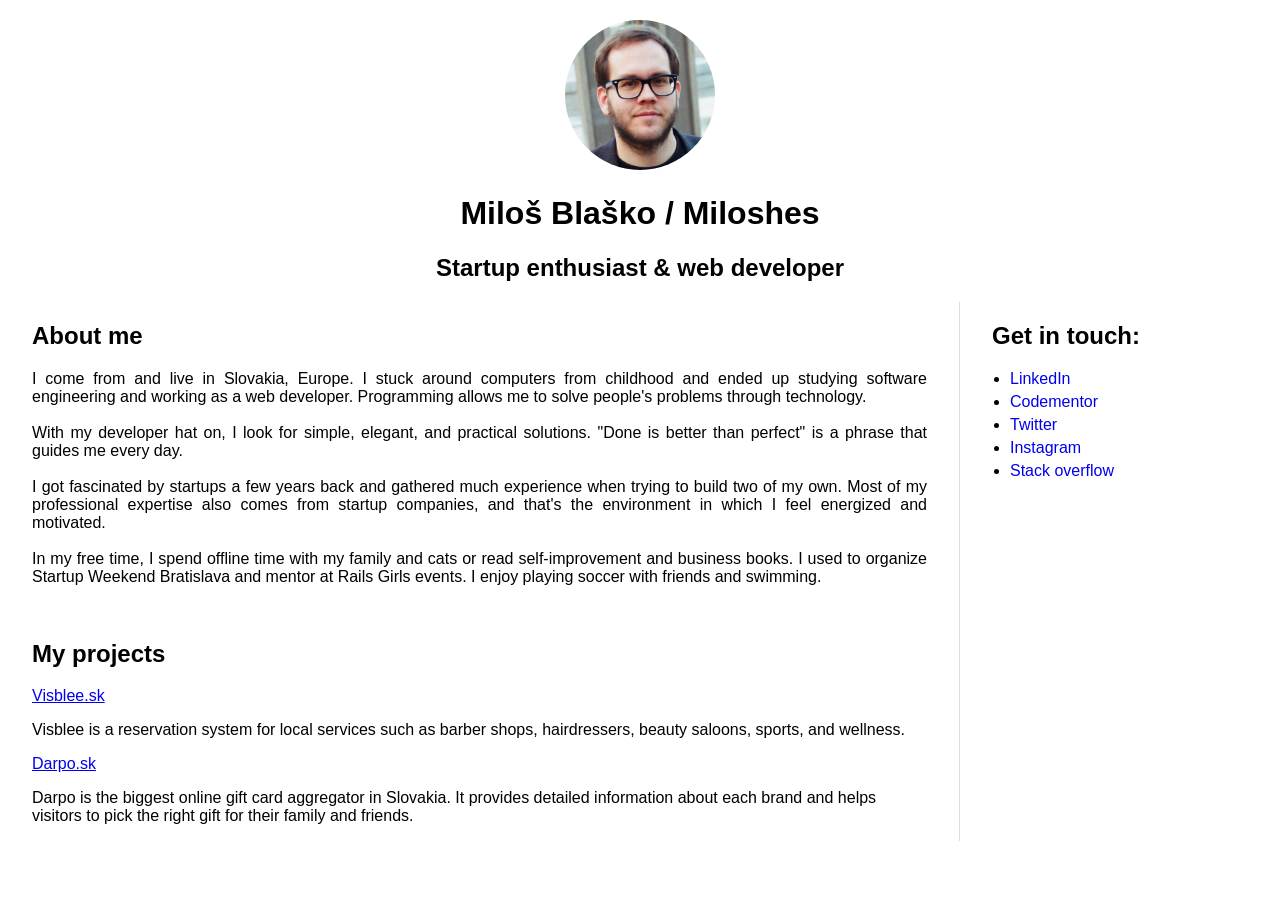
==== commit 10218cfd: "Fix Codementor link, rephrase text using Grammarly" ====
--- a/index.html
+++ b/index.html
@@ -26,29 +26,28 @@
       <div class="pure-u-1 pure-u-sm-3-4 hor-padding right-border">
         <h2>About me</h2>
         <p class="justify">
-          I come from and live in Slovakia, Europe. I sticked around computers from my childhood,
-          ended up studying software engineering and working as a web developer. Programming allows me to solve people's problems through technology.<br>
+          I come from and live in Slovakia, Europe. I stuck around computers from childhood and ended up studying software engineering and working as a web developer.
+          Programming allows me to solve people's problems through technology.<br>
           <br>
-          With my developer hat on, I look for simple, elegant and effective solutions.
-          "Done is better than perfect" and "The best code is no code at all" are phrases that guide me every day.<br>
+          With my developer hat on, I look for simple, elegant, and practical solutions. "Done is better than perfect" is a phrase that guides me every day.<br>
           <br>
-          I got fascinated by startups few years back and gathered great amount of experience when tried to build two of my own. Most of my professional experience comes also from startup companies. That's the environment in which I feel energized and motivated.<br>
+          I got fascinated by startups a few years back and gathered much experience when trying to build two of my own. Most of my professional expertise also comes from startup companies, and that's the environment in which I feel energized and motivated.<br>
           <br>
-          In my free time, I try to spend offline time with my girlfriend and cats or read self-improvement and business books. I used to organize Startup Weekend Bratislava and mentor at Rails Girls events. I enjoy playing soccer with friends and swimming.
+          In my free time, I spend offline time with my family and cats or read self-improvement and business books. I used to organize Startup Weekend Bratislava and mentor at Rails Girls events. I enjoy playing soccer with friends and swimming.
         </p>
         <br>
         <h2>My projects</h2>
         <p class="justify">
           <a href="https://visblee.sk" target="_blank" class="underlined-link">Visblee.sk</a>
           <p>
-            Visblee is a reservation system for local local services such as barber shops, hairdressers, beauty saloons, sport and wellness.
+            Visblee is a reservation system for local services such as barber shops, hairdressers, beauty saloons, sports, and wellness.
           </p>
         </p>
         
         <p class="justify">
           <a href="https://darpo.sk" target="_blank" class="underlined-link">Darpo.sk</a>
           <p>
-            Darpo is the biggest gift card aggregator in Slovakia. Website provides detailed information about each brand and helps visitors to pick the right gift for their family and friends. We also offer additional services like sending physical gift cards over mail or helping companies to promote their brand on web.
+            Darpo is the biggest online gift card aggregator in Slovakia. It provides detailed information about each brand and helps visitors to pick the right gift for their family and friends.
           </p>
         </p>
       </div>
@@ -57,7 +56,7 @@
         <h2>Get in touch:</h2>
         <ul>
           <li><a href="https://sk.linkedin.com/in/milosblasko" target="_blank">LinkedIn</a></li>
-          <li><a href="https://www.codementor.io/blasko" target="_blank">Codementor</a></li>
+          <li><a href="https://www.codementor.io/@blasko" target="_blank">Codementor</a></li>
           <li><a href="https://twitter.com/blaskomm" target="_blank">Twitter</a></li>
           <li><a href="https://instagram.com/miloshes" target="_blank">Instagram</a></li>
           <li><a href="https://stackoverflow.com/users/826387/miloshes" target="_blank">Stack overflow</a></li>
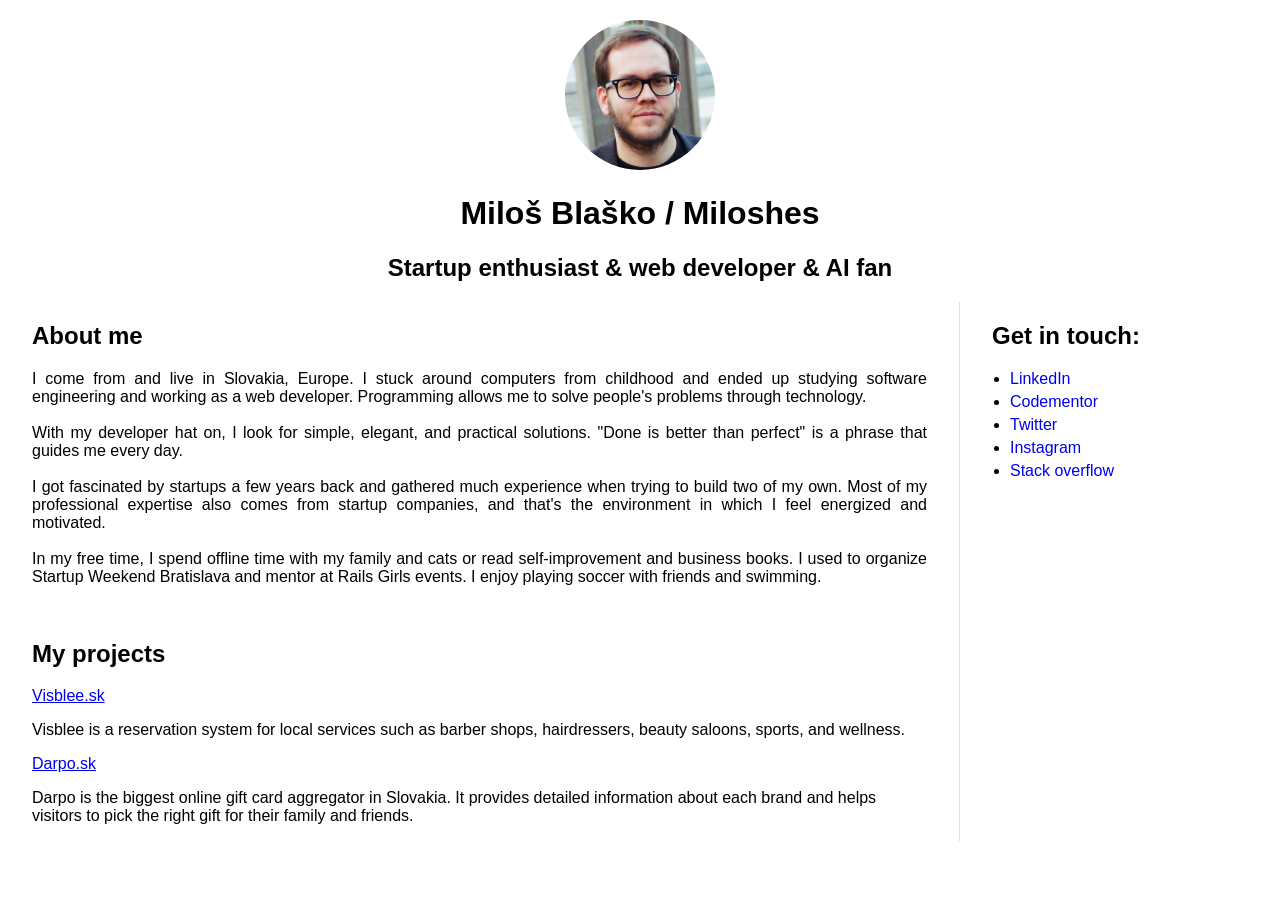
==== commit 7194d69d: "Add 'AI fan' to the subtitle in index.html" ====
--- a/index.html
+++ b/index.html
@@ -20,7 +20,7 @@
       <div class="pure-u-1 centered">
         <img id="profile-pic" src="img/profile.png" height="150px" width="150px" alt="my face" class="my-face">
         <h1>Milo&#353; Bla&#353;ko / Miloshes</h1>
-        <h2>Startup enthusiast & web developer</h2>
+        <h2>Startup enthusiast & web developer & AI fan</h2>
       </div>
 
       <div class="pure-u-1 pure-u-sm-3-4 hor-padding right-border">
